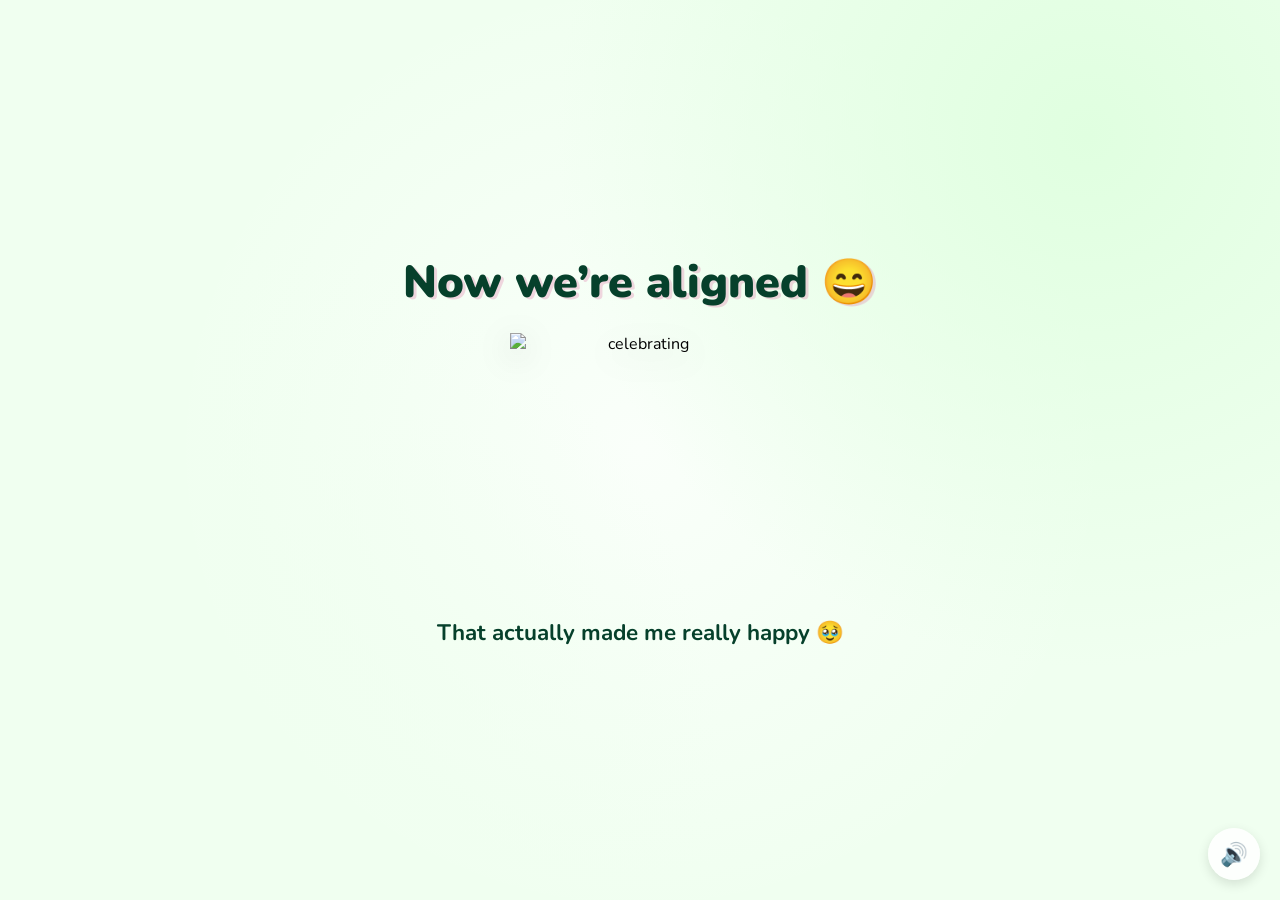
==== yes.html @ 26080c07 "Add files via upload" ====
<!DOCTYPE html>
<html lang="en">
<head>
    <meta charset="UTF-8">
    <meta name="viewport" content="width=device-width, initial-scale=1.0">
    <title>Yay! 🎉</title>
    <link rel="preconnect" href="https://fonts.googleapis.com">
    <link href="https://fonts.googleapis.com/css2?family=Nunito:wght@400;700;800;900&display=swap" rel="stylesheet">
    <link rel="stylesheet" href="style.css">
    <script src="https://cdn.jsdelivr.net/npm/canvas-confetti@1.9.2/dist/confetti.browser.min.js"></script>
</head>
<body>
    <div class="hearts-bg"></div>

    <div class="container yes-container">
        <h1 class="yes-title"> Now we’re aligned 😄 </h1>

        <div class="gif-container">
            <img id="cat-gif" src="https://tenor.com/view/peach-and-goma-throw-bounce-trust-peach-loves-goma-gif-15637823478454989527.gif" alt="celebrating">
        </div>

        <p class="yes-message">That actually made me really happy 🥹 </p>
    </div>

    <audio id="bg-music" loop>
        <source src="music/something-just-like-this.mp3" type="audio/mpeg">
    </audio>

    <button id="music-toggle" onclick="toggleMusic()" title="Toggle music">🔊</button>

    <script src="yes-script.js"></script>
</body>
</html>
---- style.css ----
* {
    margin: 0;
    padding: 0;
    box-sizing: border-box;
}

body {
    background-color: #F0FFF0;
    font-family: 'Nunito', sans-serif;
    min-height: 100vh;
    display: flex;
    justify-content: center;
    align-items: center;
    overflow: hidden;
    background-image:
        radial-gradient(circle at 15% 85%, #F0FFF0 0%, transparent 40%),
        radial-gradient(circle at 85% 15%, #E0FFE0 0%, transparent 40%),
        radial-gradient(circle at 50% 50%, #FAFFFA 0%, transparent 60%);
}


.container {
    position: relative;
    z-index: 1;
    text-align: center;
    padding: 40px 20px;
}

h1 {
    font-size: 2.3rem;
    color: #06402B;
    font-weight: 950;
    margin-bottom: 15px;
    text-shadow: 3px 2px 0px rgba(214, 51, 132, 0.2);
    animation: wiggle 6s ease-in-out infinite;
}

@keyframes wiggle {
    0%, 100% { transform: rotate(-1deg); }
    30% { transform: rotate(2deg); }
}

.gif-container {
    margin: 20px auto;
    display: flex;
    justify-content: center;
}

#cat-gif {
    width: 200px;
    height: 200px;
    object-fit: contain;
    filter: drop-shadow(0 8px 16px rgba(0,0,0,0.15));
    transition: opacity 0.3s ease;
}

.buttons {
    display: flex;
    gap: 20px;
    justify-content: center;
    align-items: center;
    margin-top: 30px;
    flex-wrap: wrap;
}

#yes-btn {
    background: linear-gradient(135deg, #4CAF50, #45a049);
    color: white;
    border: none;
    border-radius: 16px;
    font-size: 1.6rem;
    font-weight: 900;
    font-family: 'Nunito', sans-serif;
    padding: 18px 45px;
    cursor: pointer;
    transition: transform 0.15s, box-shadow 0.15s;
    box-shadow: 0 6px 20px rgba(76, 175, 80, 0.45);
    letter-spacing: 1px;
}

#yes-btn:hover {
    transform: scale(1.06) translateY(-2px);
    box-shadow: 0 10px 28px rgba(76, 175, 80, 0.55);
}

#yes-btn:active {
    transform: scale(0.68);
}

#no-btn {
    background: linear-gradient(135deg, #e74c3c, #c0392b);
    color: white;
    border: none;
    border-radius: 12px;
    font-size: 1rem;
    font-weight: 700;
    font-family: 'Nunito', sans-serif;
    padding: 12px 28px;
    cursor: pointer;
    transition: background 0.2s, left 0.25s ease, top 0.25s ease;
    box-shadow: 0 4px 14px rgba(231, 76, 60, 0.4);
}

#no-btn:hover {
    background: linear-gradient(135deg, #c0392b, #a93226);
}


#tease-toast {
    margin-top: 14px;
    font-size: 1rem;
    color: #d63384;
    font-weight: 700;
    font-style: italic;
    opacity: 0;
    transform: translateY(6px);
    transition: opacity 0.3s ease, transform 0.3s ease;
    min-height: 1.5rem;
}

#tease-toast.show {
    opacity: 1;
    transform: translateY(0);
}

/* Music toggle button */
#music-toggle {
    position: fixed;
    bottom: 20px;
    right: 20px;
    background: rgba(255, 255, 255, 0.85);
    border: none;
    border-radius: 50%;
    width: 52px;
    height: 52px;
    font-size: 1.4rem;
    cursor: pointer;
    backdrop-filter: blur(10px);
    box-shadow: 0 4px 12px rgba(0, 0, 0, 0.12);
    transition: transform 0.2s;
    z-index: 100;
}

#music-toggle:hover {
    transform: scale(1.1);
}

/* Yes page specific */
.yes-container h1.yes-title {
    font-size: 2.8rem;
    animation: bounceTitle 0.6s ease infinite alternate;
}

@keyframes bounceTitle {
    from { transform: translateY(0) rotate(-1deg); }
    to { transform: translateY(-12px) rotate(1deg); }
}

.yes-message {
    font-size: 1.4rem;
    color: #06402B;
    font-weight: 700;
    margin-top: 24px;
    animation: fadeIn 1s ease 0.5s both;
}

@keyframes fadeIn {
    from { opacity: 0; transform: translateY(10px); }
    to { opacity: 1; transform: translateY(0); }
}

.yes-container #cat-gif {
    width: 260px;
    height: 260px;
}
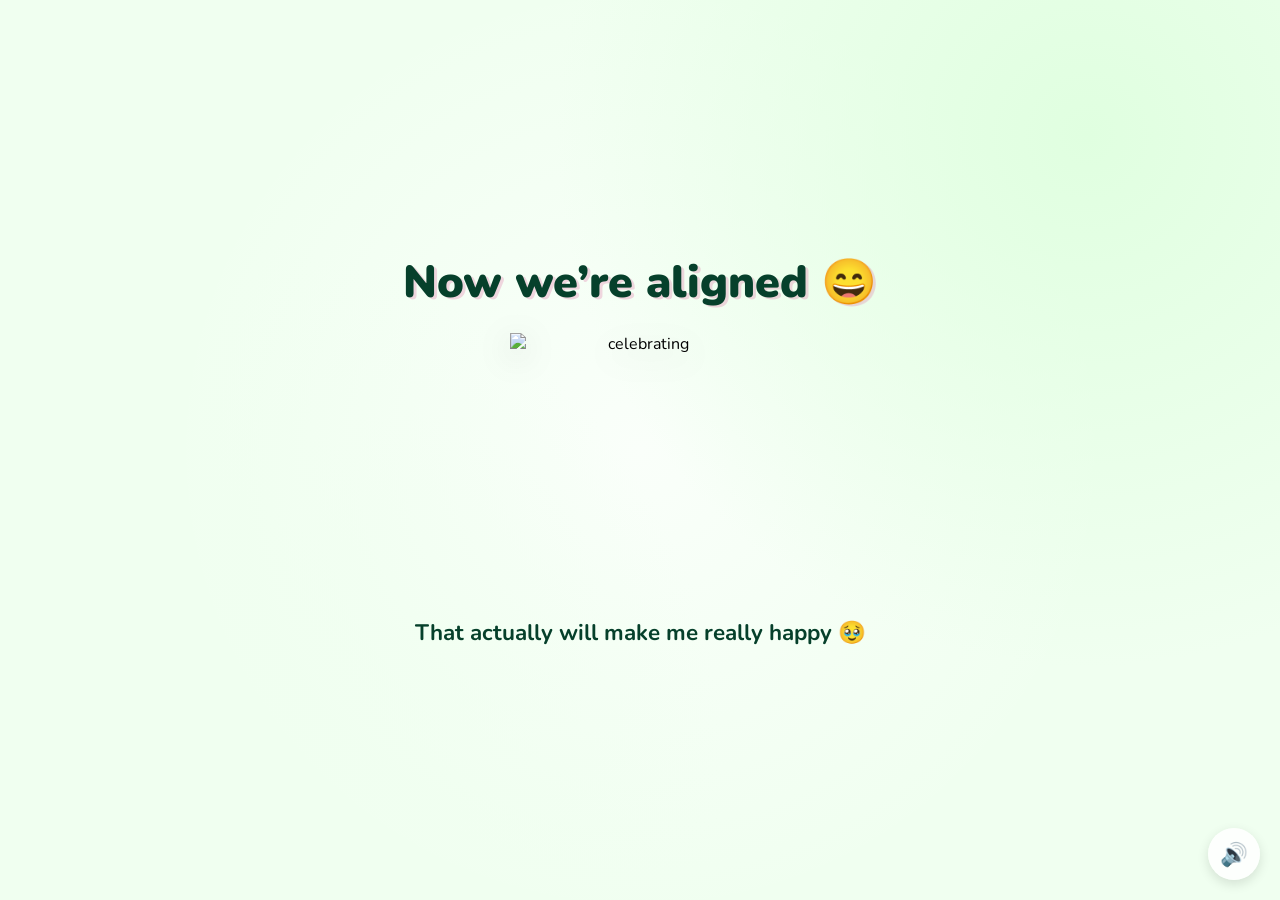
==== commit bc4ec151: "yes.html" ====
--- a/yes.html
+++ b/yes.html
@@ -19,7 +19,7 @@
             <img id="cat-gif" src="https://tenor.com/view/peach-and-goma-throw-bounce-trust-peach-loves-goma-gif-15637823478454989527.gif" alt="celebrating">
         </div>
 
-        <p class="yes-message">That actually made me really happy 🥹 </p>
+        <p class="yes-message">That actually will make me really happy 🥹 </p>
     </div>
 
     <audio id="bg-music" loop>
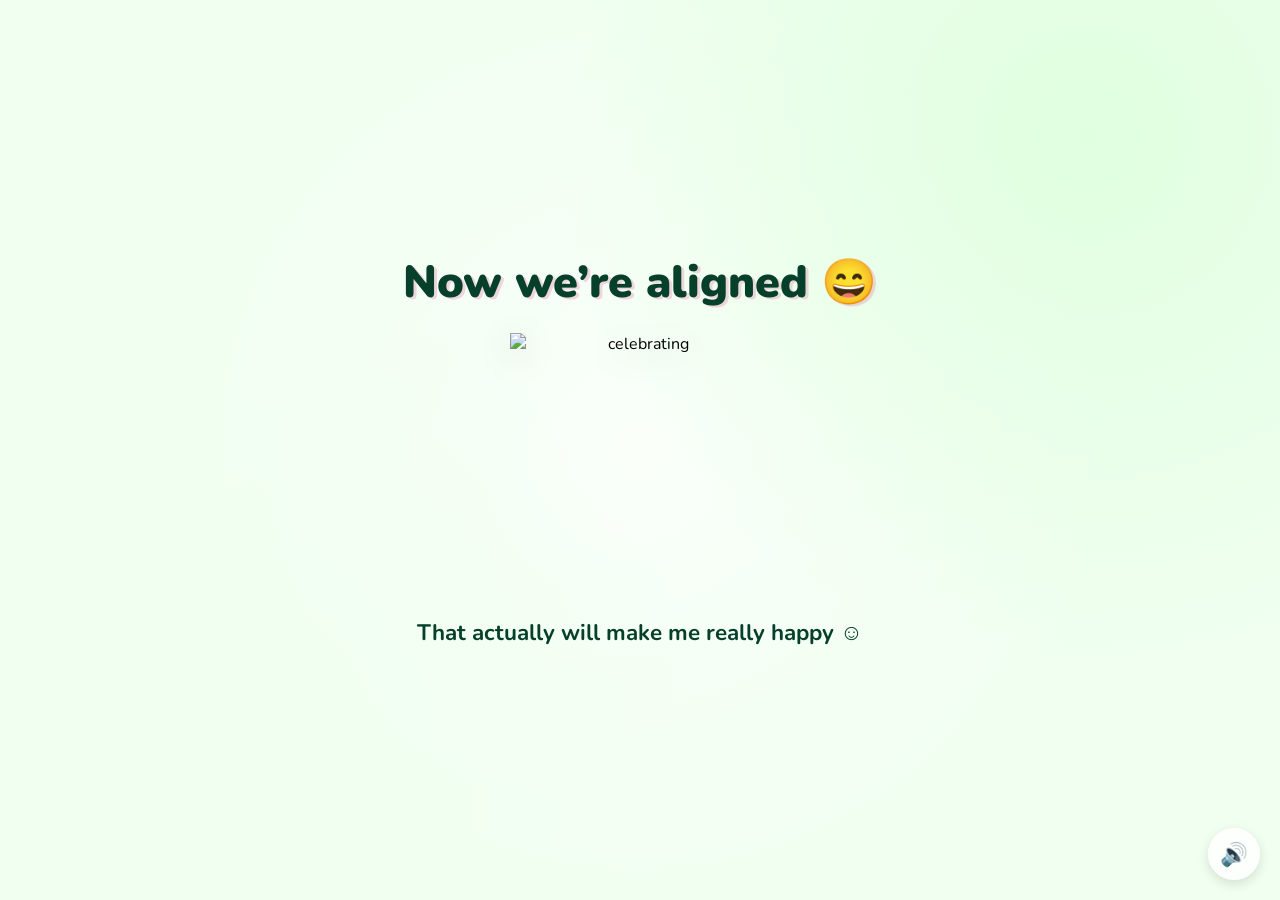
==== commit 57f0633e: "yes.html" ====
--- a/yes.html
+++ b/yes.html
@@ -19,7 +19,7 @@
             <img id="cat-gif" src="https://tenor.com/view/peach-and-goma-throw-bounce-trust-peach-loves-goma-gif-15637823478454989527.gif" alt="celebrating">
         </div>
 
-        <p class="yes-message">That actually will make me really happy 🥹 </p>
+        <p class="yes-message">That actually will make me really happy ☺️ </p>
     </div>
 
     <audio id="bg-music" loop>
